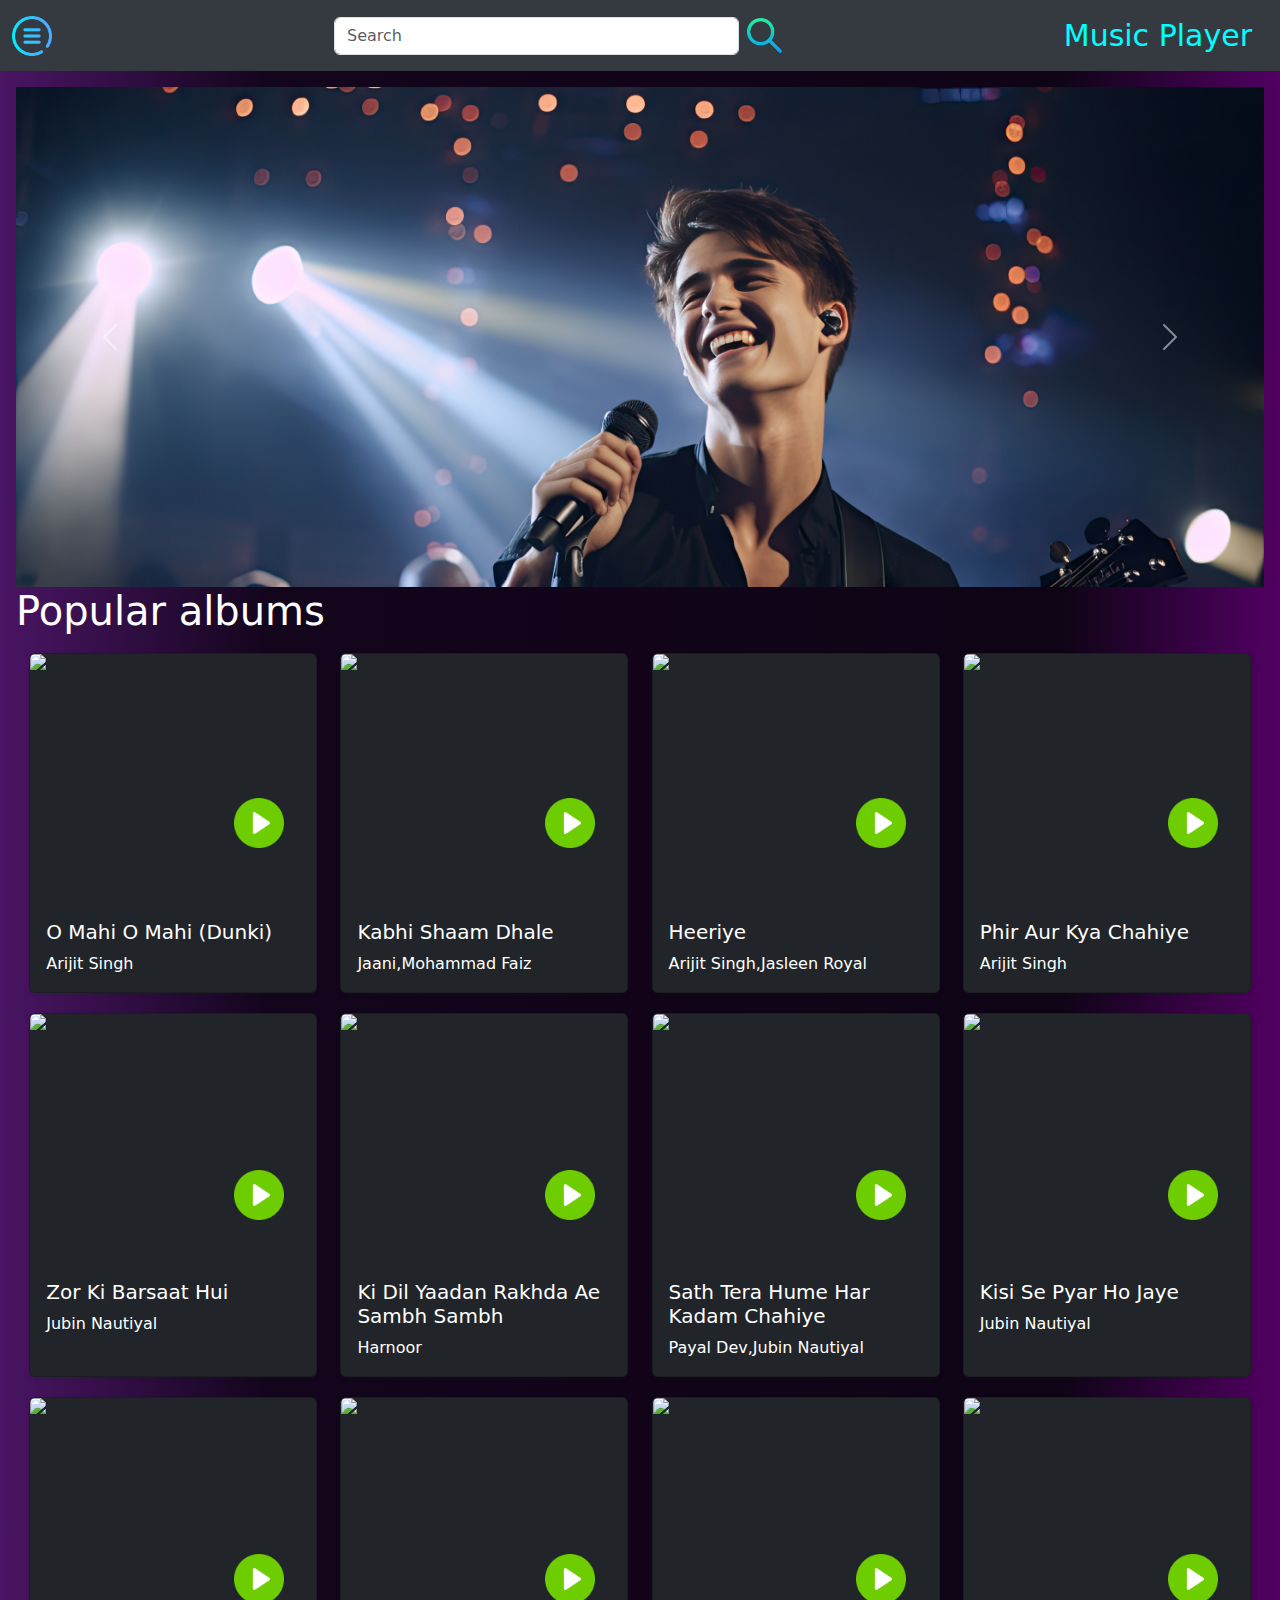
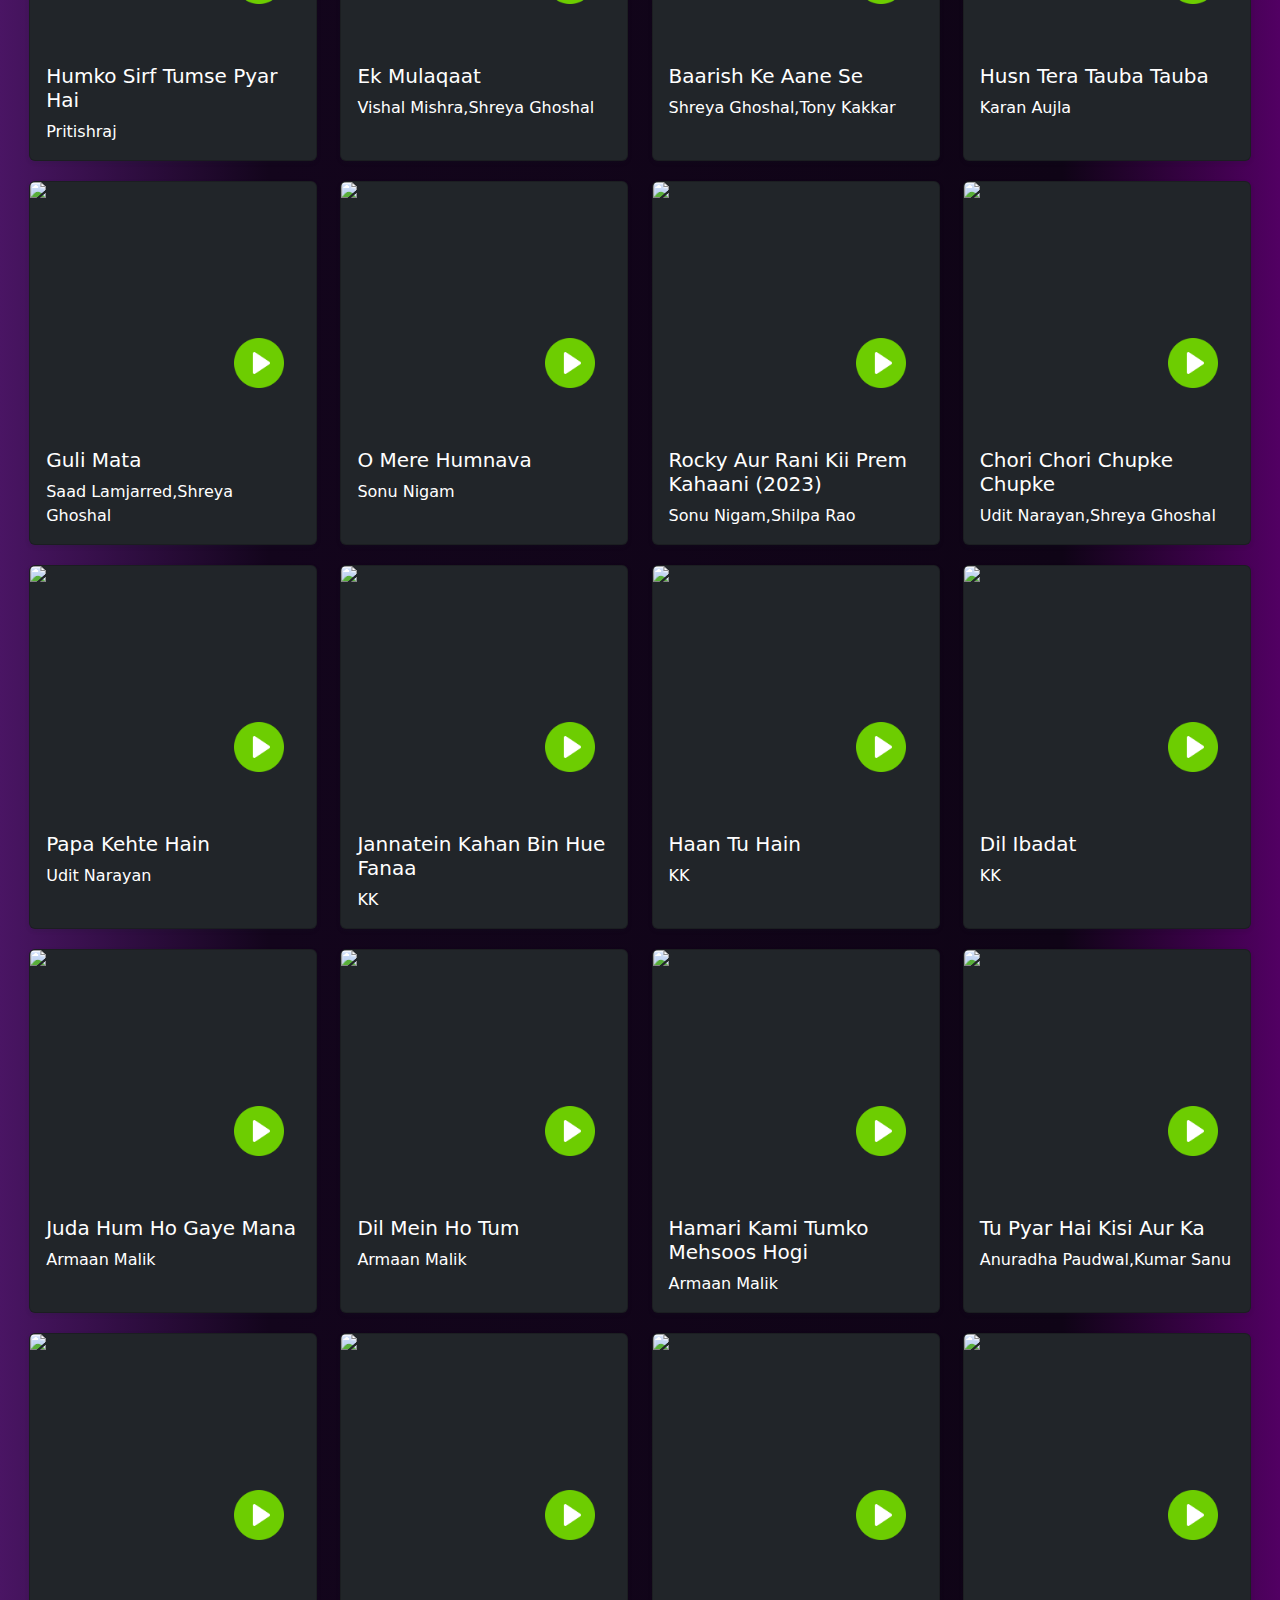
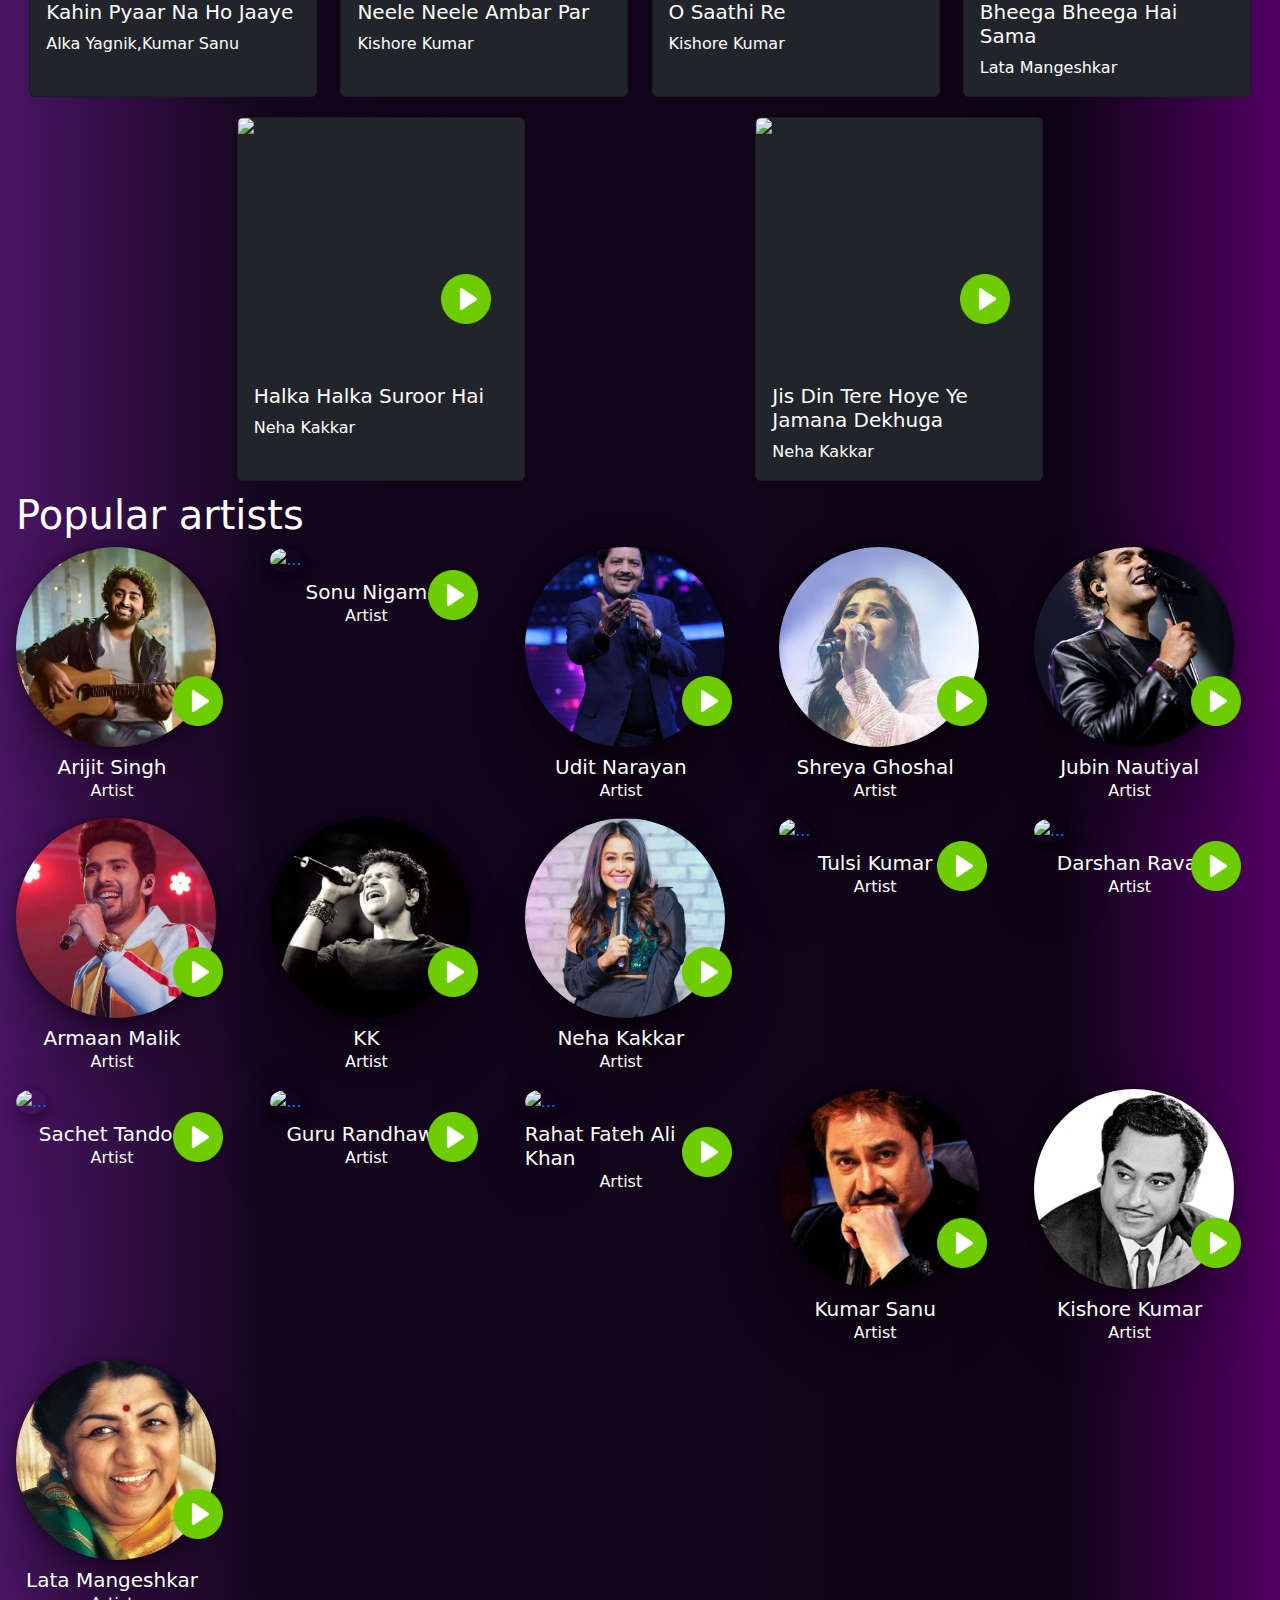
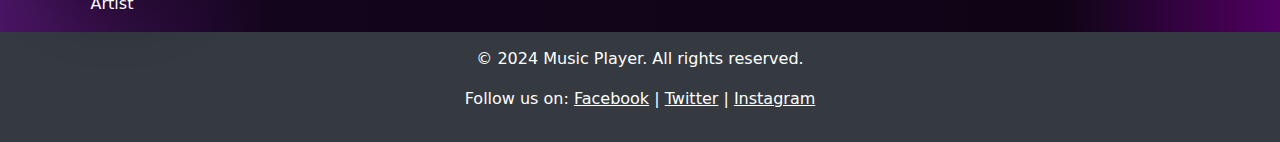
==== index.html @ cebc7d74 "first commit" ====
<!DOCTYPE html>
<html lang="en">
  <head>
    <meta charset="UTF-8" />
    <meta name="viewport" content="width=device-width, initial-scale=1.0" />

    <link
      href="https://cdn.jsdelivr.net/npm/bootstrap@5.3.3/dist/css/bootstrap.min.css"
      rel="stylesheet"
      integrity="sha384-QWTKZyjpPEjISv5WaRU9OFeRpok6YctnYmDr5pNlyT2bRjXh0JMhjY6hW+ALEwIH"
      crossorigin="anonymous"
    />
    <link rel="stylesheet" type="text/css" href="./index.css" />

    <title>Singer</title>
  </head>
  <body>
    <div class="sidebar" id="sidebar">
      <button class="close-btn" id="close-btn">&times;</button>

      <nav class="nav nav-pills flex-column mt-5">
        <a class="nav-link" href="#home"
          ><img src="./image/home.png" alt="home" height="25px" /><span
            class="mx-3"
            >Home</span
          ></a
        >
        <a class="nav-link" href="#recents"
          ><img src="./image/recent.png" alt="home" height="25px" /><span
            class="mx-3"
            >Recents</span
          ></a
        >
      </nav>
    </div>

    <nav class="navbar navbar-expand-lg navbar-dark" id="navbar">
      <div class="container-fluid">
        <img src="./image/menu.png" height="40px" width="40px" id="menu-btn" />
        <div class="search-container">
          <input
            class="form-control me-2"
            id="search"
            type="search"
            placeholder="Search"
            aria-label="Search"
            oninput="searchFun()"
          />
          <img
            src="./image/magnifying-glass.png"
            alt="img"
            width="auto"
            height="35px"
          />
        </div>
        <a class="navbar-brand" href="#"
          ><span style="color: aqua; font-size: 30px">Music Player</span></a
        >
      </div>
    </nav>

    <div class="content" id="content">
      <div id="search-results" style="display: flex; flex-wrap: wrap"></div>
      <div id="inner-content">
        <div
          id="carouselExampleInterval"
          class="carousel slide"
          data-bs-ride="carousel"
        >
          <div class="carousel-inner" style="height: 500px">
            <div class="carousel-item active" data-bs-interval="10000">
              <img
                src="./image/vecteezy_handsome-young-male-singer-holds-a-microphone-stand-and_29630474.jpeg"
                class="d-block w-100"
                alt="img-1"
              />
            </div>
            <div class="carousel-item" data-bs-interval="2000">
              <img
                src="./image/vecteezy_handsome-young-male-singer-holds-a-microphone-stand-and_29630472.jpeg"
                class="d-block w-100"
                alt="img-2"
              />
            </div>
            <div class="carousel-item" data-bs-interval="2000">
              <img
                src="./image/vecteezy_handsome-young-male-singer-holds-a-microphone-stand-and_29630463.jpeg"
                class="d-block w-100"
                alt="img-3"
              />
            </div>
            <div class="carousel-item" data-bs-interval="2000">
              <img
                src="./image/vecteezy_handsome-young-male-singer-holds-a-microphone-stand-and_29630499.jpeg"
                class="d-block w-100"
                alt="img-4"
              />
            </div>
            <div class="carousel-item">
              <img
                src="./image/vecteezy_ai-generated-dynamic-rock-band-concert-in-neon_39271384.jpg"
                class="d-block w-100"
                alt="img-5"
              />
            </div>
          </div>
          <button
            class="carousel-control-prev"
            type="button"
            data-bs-target="#carouselExampleInterval"
            data-bs-slide="prev"
          >
            <span class="carousel-control-prev-icon" aria-hidden="true"></span>
            <span class="visually-hidden">Previous</span>
          </button>
          <button
            class="carousel-control-next"
            type="button"
            data-bs-target="#carouselExampleInterval"
            data-bs-slide="next"
          >
            <span class="carousel-control-next-icon" aria-hidden="true"></span>
            <span class="visually-hidden">Next</span>
          </button>
        </div>
        <div>
          <h1 style="color: white">Popular albums</h1>
        </div>
        <div>
          <div
            id="albums"
            class="d-flex align-content-start flex-wrap justify-content-evenly"
          ></div>
        </div>
        <div>
          <h1 style="color: white">Popular artists</h1>
          <div>
            <div id="artists" class="row" style="row-gap: 15px"></div>
          </div>
        </div>
      </div>
    </div>

    <footer class="footer">
      <div class="container">
        <p>&copy; 2024 Music Player. All rights reserved.</p>
        <p>
          Follow us on: <a href="#" class="text-white">Facebook</a> |
          <a href="#" class="text-white">Twitter</a> |
          <a href="#" class="text-white">Instagram</a>
        </p>
      </div>
    </footer>

    <script src="./main.js"></script>
    <script
      src="https://cdn.jsdelivr.net/npm/bootstrap@5.3.3/dist/js/bootstrap.bundle.min.js"
      integrity="sha384-YvpcrYf0tY3lHB60NNkmXc5s9fDVZLESaAA55NDzOxhy9GkcIdslK1eN7N6jIeHz"
      crossorigin="anonymous"
    ></script>

    <script>
      const closeBtn = document.getElementById("close-btn");
      const menuBtn = document.getElementById("menu-btn");
      const sidebar = document.getElementById("sidebar");
      const content = document.getElementById("content");
      const navbar = document.getElementById("navbar");

      const toggleSidebar = () => {
        sidebar.classList.toggle("open");
        content.classList.toggle("sidebar-open");
        navbar.classList.toggle("sidebar-open");
      };

      closeBtn.addEventListener("click", toggleSidebar);
      menuBtn.addEventListener("click", toggleSidebar);
    </script>
  </body>
</html>
---- index.css ----
body {
  display: flex;
  min-height: 100vh;
  flex-direction: column;
  background: rgb(12, 0, 23);
  background: linear-gradient(
    90deg,
    rgba(12, 0, 23, 1) 0%,
    rgba(74, 21, 100, 1) 0%,
    rgba(19, 5, 28, 1) 21%,
    rgba(15, 4, 22, 1) 83%,
    rgba(82, 0, 99, 1) 100%
  );
}
.sidebar {
  height: 100vh;
  position: fixed;
  top: 0;
  left: 0;
  width: 250px;
  background-color: #343a40;
  padding-top: 1rem;
  transform: translateX(-100%);
  transition: transform 0.3s ease;
}
.sidebar.open {
  transform: translateX(0);
}
.sidebar .nav-link {
  color: white;
}
.sidebar .nav-link:hover {
  background-color: #495057;
}
.close-btn {
  position: absolute;
  top: 10px;
  right: 10px;
  background: none;
  border: none;
  color: rgb(16, 224, 239);
  font-size: 2rem;
}
.content {
  margin-left: 0;
  padding: 1rem;
  flex: 1;
  transition: margin-left 0.2s ease;
}
.content.sidebar-open {
  margin-left: 250px;
}
.navbar {
  background-color: #343a40;
  transition: margin-left 0.3s ease;
}
.navbar.sidebar-open {
  margin-left: 250px;
}
.navbar .nav-link {
  color: white;
}
.btn:focus,
.btn:active {
  border: none !important;
  box-shadow: none;
}
.btn-primary:not(:disabled):not(.disabled).active,
.btn-primary:not(:disabled):not(.disabled):active,
.show > .btn-primary.dropdown-toggle {
  border-color: none;
}
@media (max-width: 768px) {
  .navbar-brand {
    display: none;
  }
  .form-control {
    width: 150px;
  }
  .content {
    margin-left: 0;
  }
  .navbar {
    margin-left: 0;
  }
}
@media (max-width: 576px) {
  .form-control {
    width: 100px;
  }
}
.card-body {
  color: white;
}
.footer {
  background-color: #343a40;
  color: white;
  text-align: center;
  padding: 15px 0;
  margin-top: auto;
}

.navbar .search-container {
  display: flex;
  justify-content: center;
  align-items: center;
  width: 100%;
}
.navbar .search-container input {
  max-width: 40%;
}
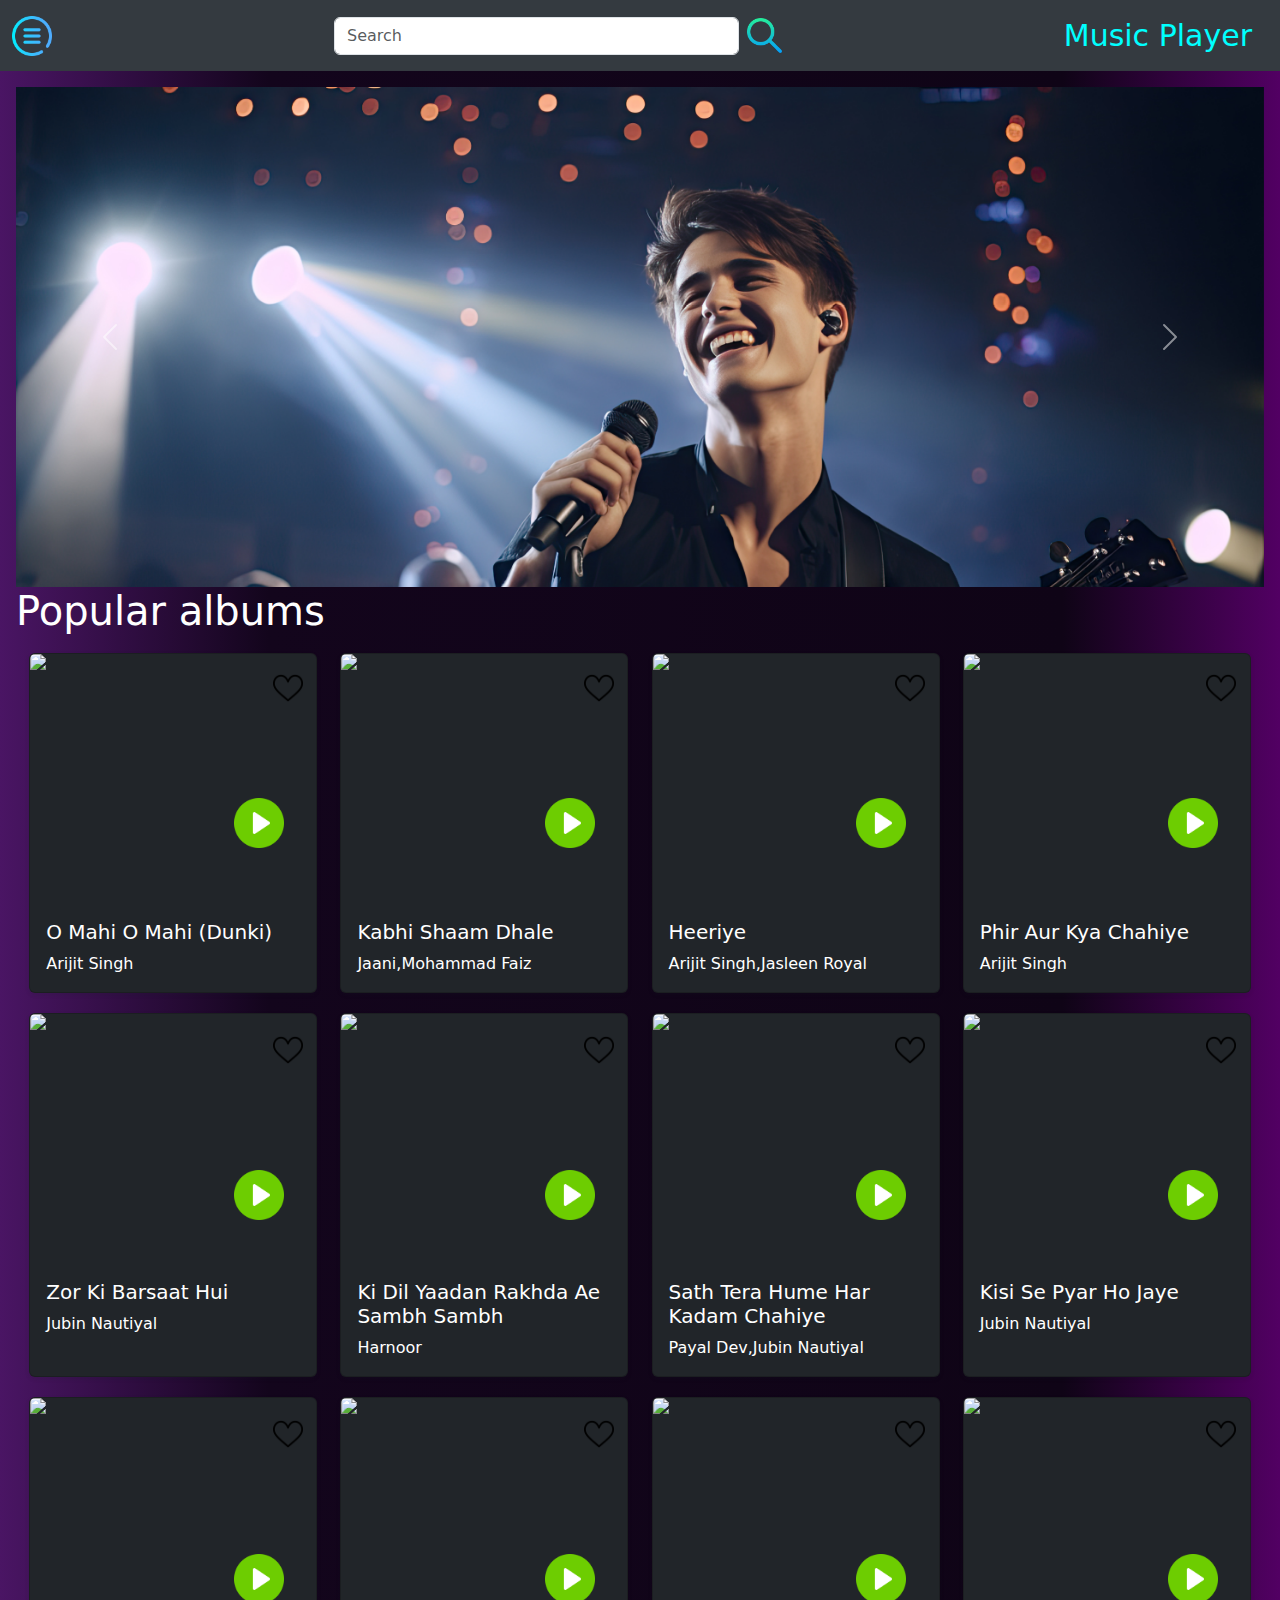
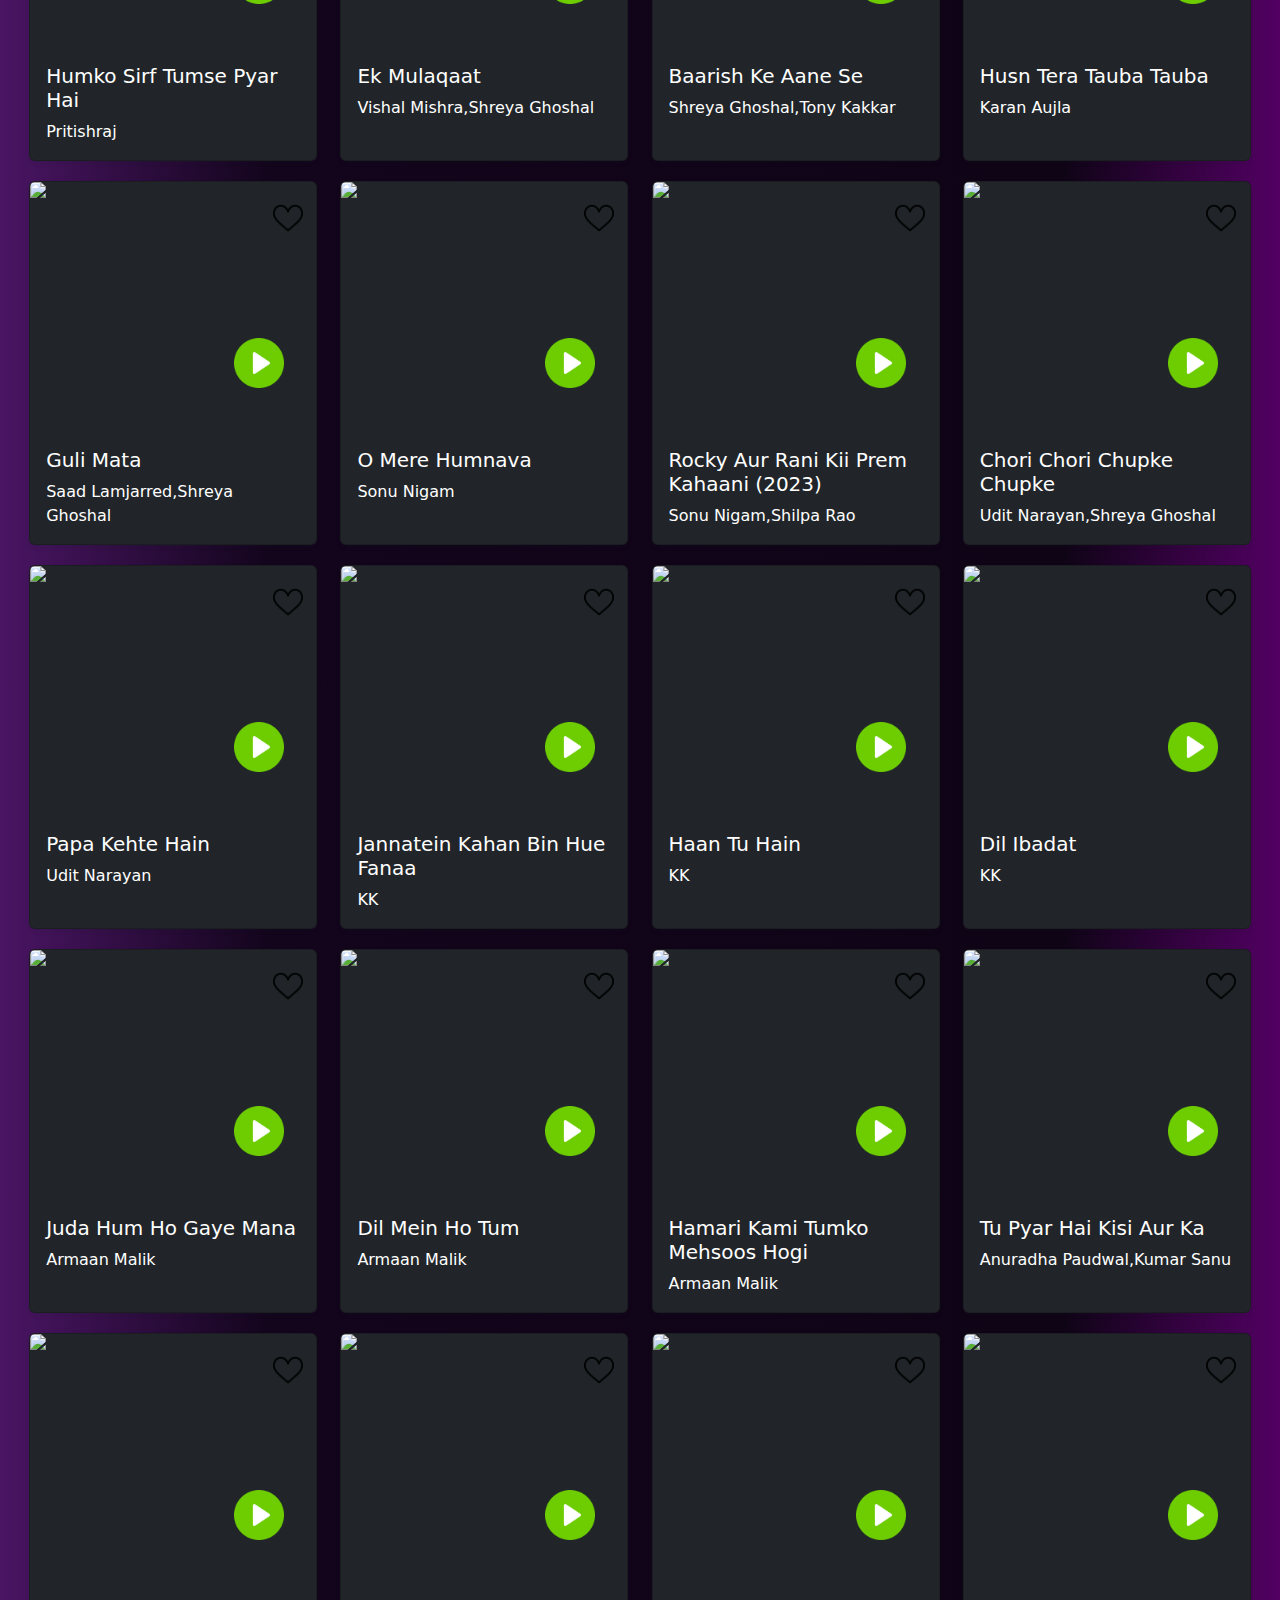
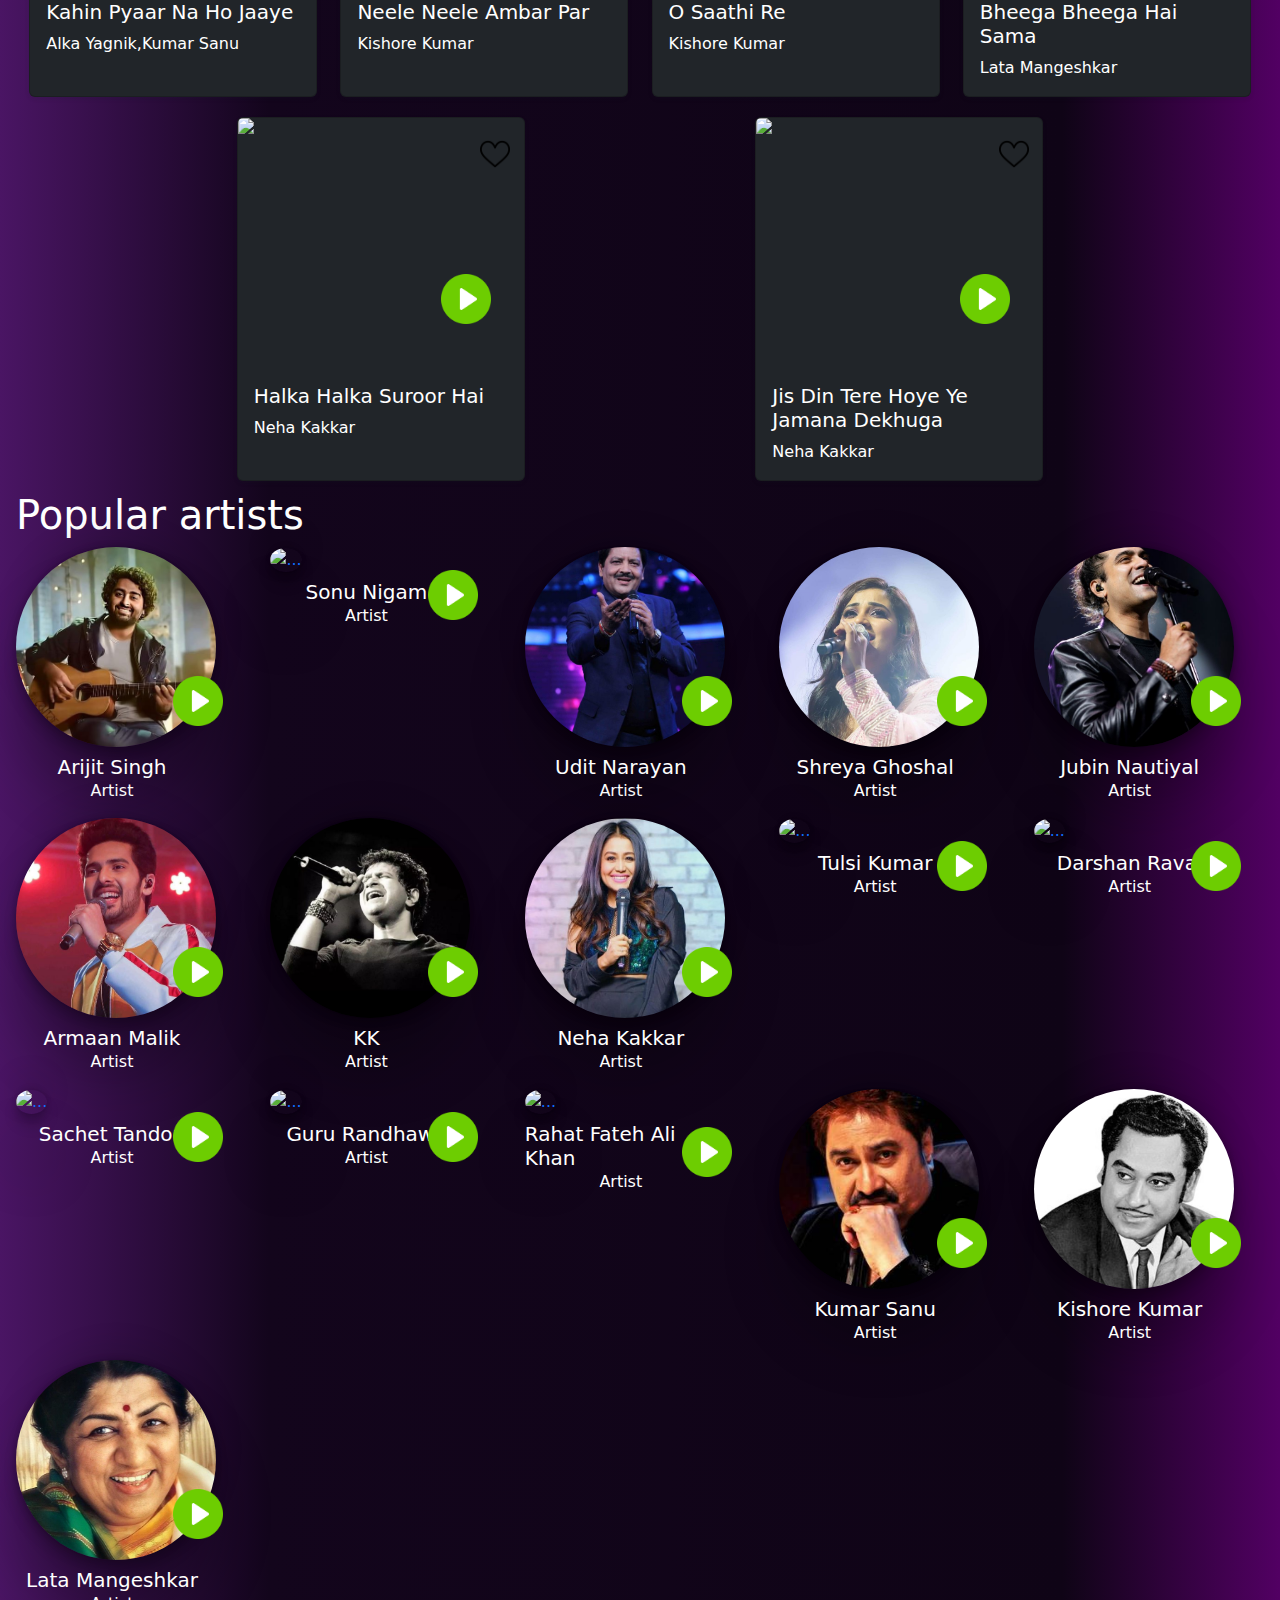
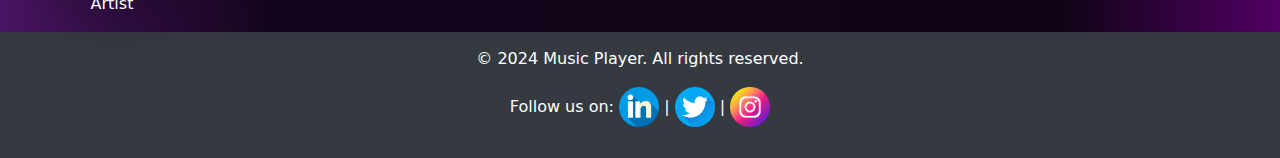
==== commit 223d25eb: "update website" ====
--- a/index.html
+++ b/index.html
@@ -61,6 +61,71 @@
 
     <div class="content" id="content">
       <div id="search-results" style="display: flex; flex-wrap: wrap"></div>
+      <!-- Modal -->
+      <div
+        class="modal fade"
+        id="staticBackdrop"
+        data-bs-backdrop="static"
+        data-bs-keyboard="false"
+        tabindex="-1"
+        aria-labelledby="staticBackdropLabel"
+        aria-hidden="true"
+      >
+        <div class="modal-dialog">
+          <div
+            class="modal-content"
+            style="
+              background: rgb(41, 8, 51);
+              background: linear-gradient(
+                90deg,
+                rgba(41, 8, 51, 1) 0%,
+                rgba(37, 0, 138, 1) 100%
+              );
+            "
+          >
+            <div class="modal-body">
+              <div class="d-flex justify-content-end">
+                <button
+                  type="button"
+                  class="btn"
+                  data-bs-dismiss="modal"
+                  aria-label="Close"
+                >
+                  <img src="./image/close.png" width="20px" height="20px" />
+                </button>
+              </div>
+              <img
+                src=""
+                id="modal-image"
+                class="card-img-top"
+                alt=""
+                width="auto"
+                height="auto"
+              />
+              <div style="color: aqua">
+                <h5 class="card-title" id="modal-title"></h5>
+                <p class="card-text" id="modal-text"></p>
+              </div>
+              <div>
+                <audio controls id="modal-audio">
+                  <source src="" type="audio/mpeg" />
+                  Your browser does not support the audio tag.
+                </audio>
+              </div>
+              <div class="d-flex justify-content-end">
+                <button
+                  type="button"
+                  class="btn btn-secondary"
+                  data-bs-dismiss="modal"
+                >
+                  Close
+                </button>
+              </div>
+            </div>
+          </div>
+        </div>
+      </div>
+
       <div id="inner-content">
         <div
           id="carouselExampleInterval"
@@ -145,9 +210,32 @@
       <div class="container">
         <p>&copy; 2024 Music Player. All rights reserved.</p>
         <p>
-          Follow us on: <a href="#" class="text-white">Facebook</a> |
-          <a href="#" class="text-white">Twitter</a> |
-          <a href="#" class="text-white">Instagram</a>
+          Follow us on:
+          <a
+            href="https://www.linkedin.com/in/1999sumanrana/"
+            class="text-white"
+            ><img
+              src="./image/linkedin.png"
+              alt="linkedin"
+              width="40px"
+              height="40px"
+          /></a>
+          |
+          <a href="https://x.com/1999sumanrana" class="text-white"
+            ><img
+              src="./image/twitter (1).png"
+              alt="twitter"
+              width="40px"
+              height="40px"
+          /></a>
+          |
+          <a href="https://www.instagram.com/_su_m_an_07/" class="text-white"
+            ><img
+              src="./image/instagram.png"
+              alt="instagram"
+              width="40px"
+              height="40px"
+          /></a>
         </p>
       </div>
     </footer>
